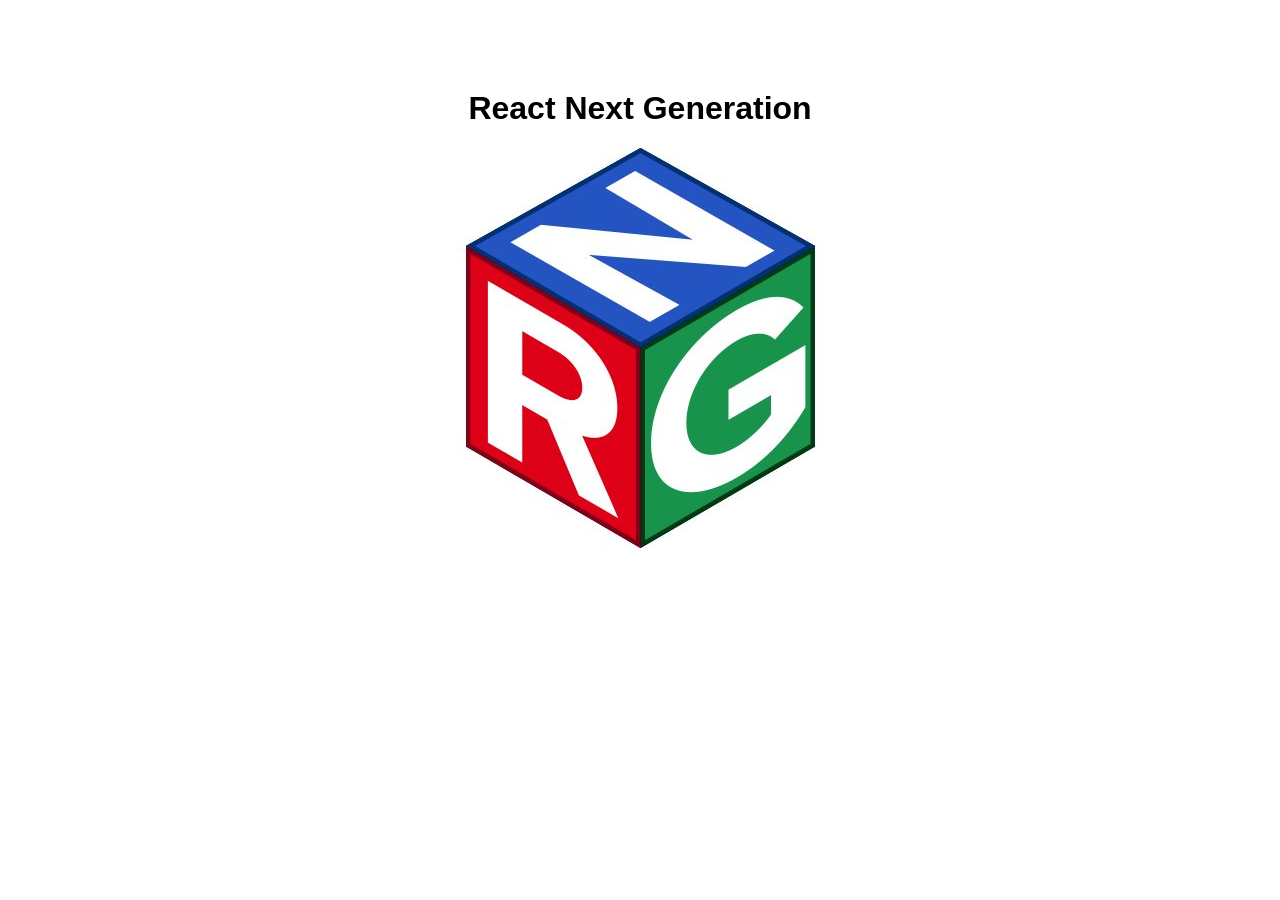
==== index.html @ 0e8c88c6 "initial commit" ====
<!doctype html>
<html lang="en">
    <head>
    <meta charset="utf-8">

    <title>Equipe RNG</title>
    <meta name="description" content="Equipe RNG">
    <meta name="author" content="Batista">

    <link rel="stylesheet" href="css/styles.css">

    </head>

    <body>
        <div class="container">
            <h1 id="nomeEquipe"></h1>
            <img src="images/rng.png" alt="rng"/>
        </div>
        <script src="js/scripts.js"></script>
    </body>
</html>
---- css/styles.css ----
body {
    font-family: "IBM Plex Sans", sans-serif
}

.container {
    text-align: center;
    margin-top: 10vh
}
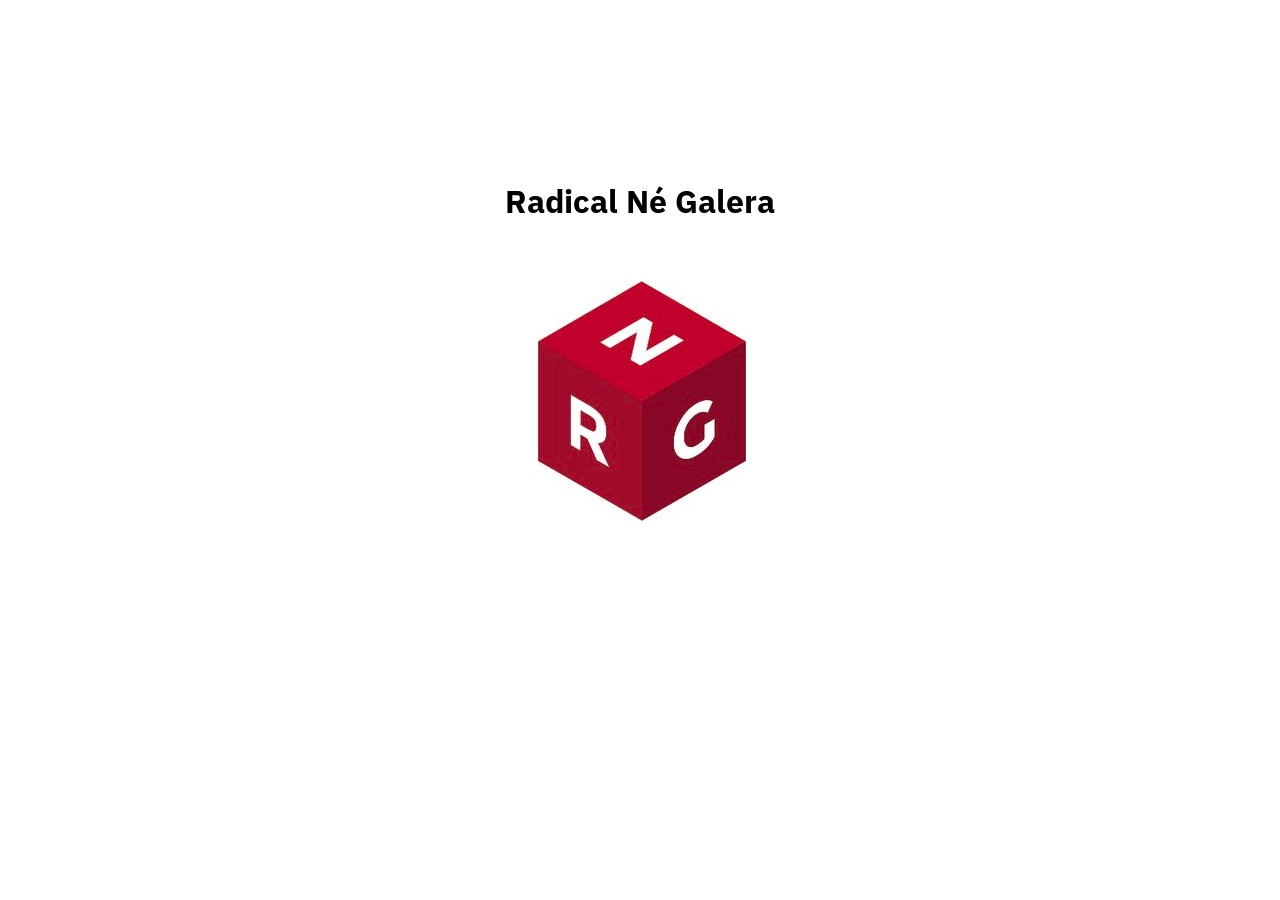
==== commit e31d30fe: "Change typography" ====
--- a/index.html
+++ b/index.html
@@ -1,21 +1,24 @@
-<!doctype html>
+<!DOCTYPE html>
 <html lang="en">
-    <head>
-    <meta charset="utf-8">
+  <head>
+    <meta charset="utf-8" />
 
     <title>Equipe RNG</title>
-    <meta name="description" content="Equipe RNG">
-    <meta name="author" content="Batista">
+    <meta name="description" content="Equipe RNG" />
+    <meta name="author" content="Batista" />
 
-    <link rel="stylesheet" href="css/styles.css">
+    <link rel="stylesheet" href="css/styles.css" />
+    <link
+      href="https://fonts.googleapis.com/css?family=IBM+Plex+Sans:400,400i,700,700i"
+      rel="stylesheet"
+    />
+  </head>
 
-    </head>
-
-    <body>
-        <div class="container">
-            <h1 id="nomeEquipe"></h1>
-            <img src="images/rng.png" alt="rng"/>
-        </div>
-        <script src="js/scripts.js"></script>
-    </body>
-</html>+  <body>
+    <div class="container">
+      <h1 id="nomeEquipe"></h1>
+      <img src="images/rng.png" alt="rng" />
+    </div>
+    <script src="js/scripts.js"></script>
+  </body>
+</html>
--- a/css/styles.css
+++ b/css/styles.css
@@ -1,8 +1,12 @@
 body {
-    font-family: "IBM Plex Sans", sans-serif
+  font-family: "IBM Plex Sans", sans-serif;
 }
 
 .container {
-    text-align: center;
-    margin-top: 10vh
-}+  text-align: center;
+  margin-top: 20vh;
+}
+
+img {
+  margin-top: 32px;
+}
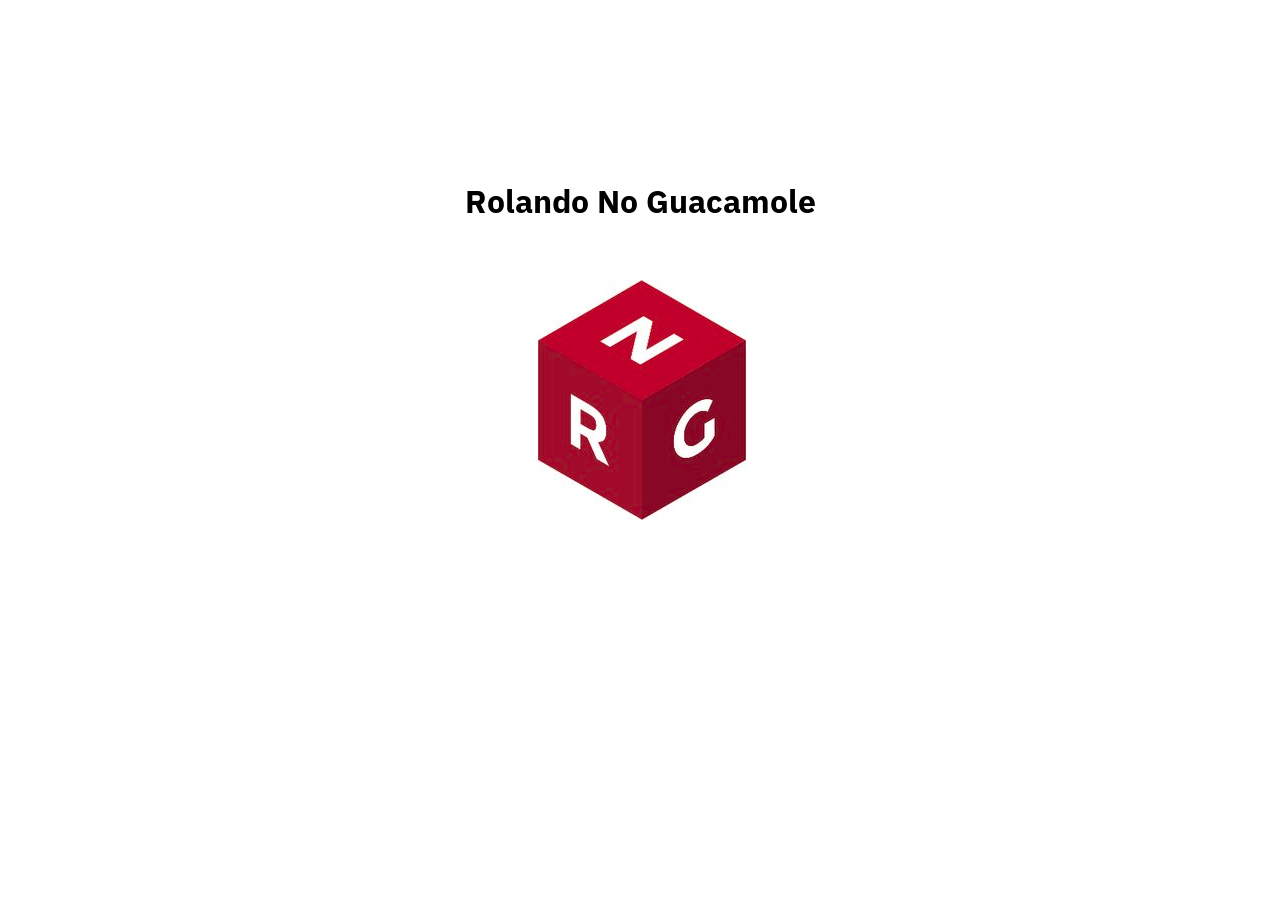
==== commit 4ca4bd89: "favicon" ====
--- a/index.html
+++ b/index.html
@@ -12,6 +12,7 @@
       href="https://fonts.googleapis.com/css?family=IBM+Plex+Sans:400,400i,700,700i"
       rel="stylesheet"
     />
+    <link rel="icon" href="images/rng.png">
   </head>
 
   <body>
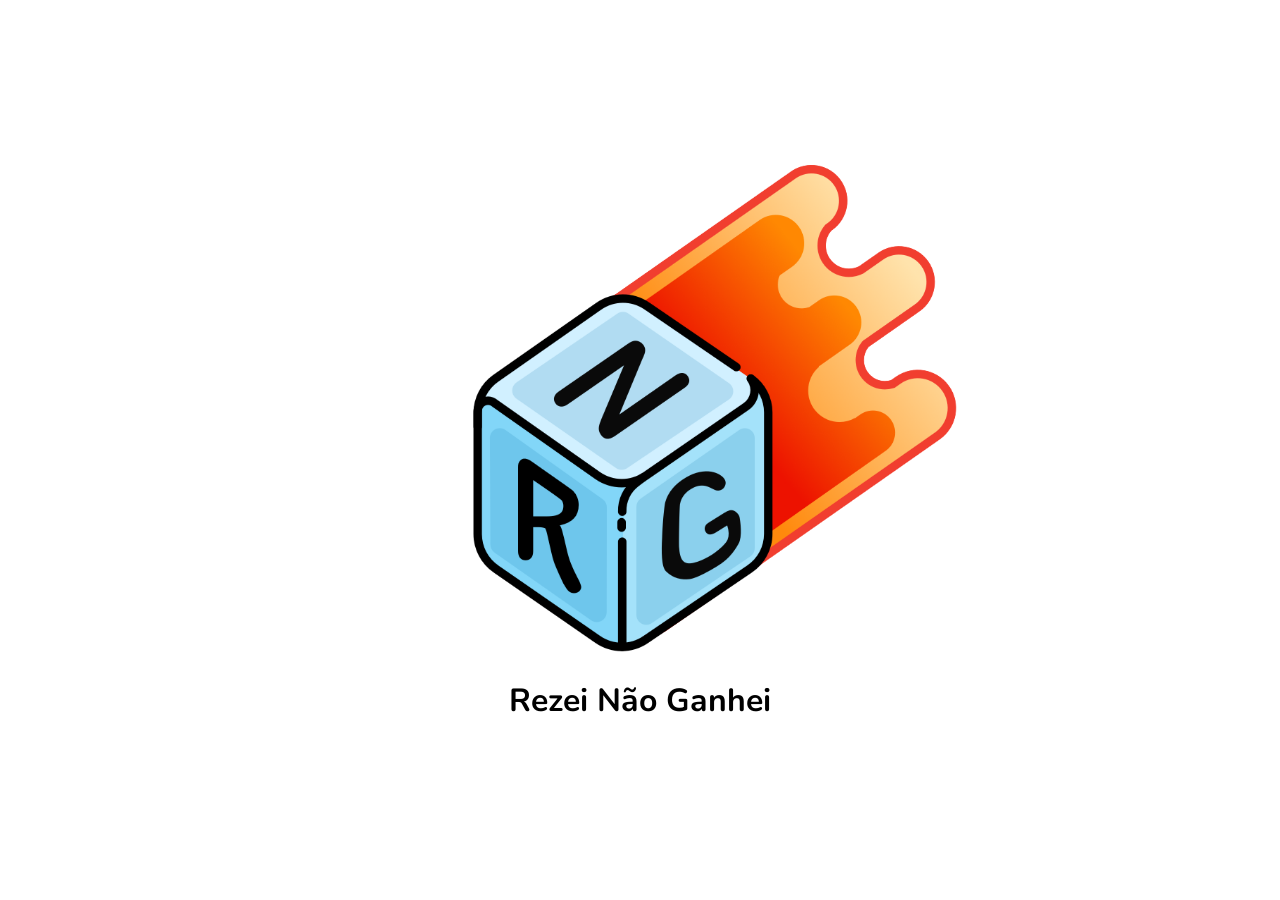
==== commit 459a90db: "dice with flames :game_die:" ====
--- a/index.html
+++ b/index.html
@@ -8,17 +8,19 @@
     <meta name="author" content="Batista" />
 
     <link rel="stylesheet" href="css/styles.css" />
-    <link
-      href="https://fonts.googleapis.com/css?family=IBM+Plex+Sans:400,400i,700,700i"
-      rel="stylesheet"
-    />
+    <link href="https://fonts.googleapis.com/css?family=Nunito" rel="stylesheet">
+    <link href="https://fonts.googleapis.com/css?family=IBM+Plex+Sans:400,400i,700,700i" rel="stylesheet"/>
     <link rel="icon" href="images/rng.png">
   </head>
 
   <body>
     <div class="container">
+      <!-- <img src="images/rng.png" alt="rng" /> -->
+      <div style="margin-right: 150px;">
+        <img src="images/dado.png" alt="dado" class="dado"/>
+        <img src="images/fogo.png" alt="fogo" class="fogo"/>
+      </div>
       <h1 id="nomeEquipe"></h1>
-      <img src="images/rng.png" alt="rng" />
     </div>
     <script src="js/scripts.js"></script>
   </body>
--- a/css/styles.css
+++ b/css/styles.css
@@ -1,5 +1,5 @@
 body {
-  font-family: "IBM Plex Sans", sans-serif;
+  font-family: "Nunito","IBM Plex Sans", sans-serif;
 }
 
 .container {
@@ -7,6 +7,90 @@
   margin-top: 20vh;
 }
 
-img {
-  margin-top: 32px;
+.dado {
+  max-width: 300px;
+  position: relative;
+  z-index: 2;
+  left: 300px;
+  -webkit-animation: slide-in-tr-with-spin 0.5s cubic-bezier(0.250, 0.460, 0.450, 0.940) both;
+  animation: slide-in-tr-with-spin 0.5s cubic-bezier(0.250, 0.460, 0.450, 0.940) both;
 }
+
+.fogo {
+  max-width: 480px;
+  position: relative;
+  z-index: 1;
+  top: -15px;
+  -webkit-animation: slide-in-tr 0.5s cubic-bezier(0.250, 0.460, 0.450, 0.940) both;
+  animation: slide-in-tr 0.5s cubic-bezier(0.250, 0.460, 0.450, 0.940) both;
+}
+
+/* ----------------------------------------------
+ * Generated by Animista on 2019-2-22 13:41:13
+ * w: http://animista.net, t: @cssanimista
+ * ---------------------------------------------- */
+
+/**
+ * ----------------------------------------
+ * animation slide-in-tr
+ * ----------------------------------------
+ */
+ @-webkit-keyframes slide-in-tr {
+  0% {
+    -webkit-transform: translateY(-1000px) translateX(1000px);
+            transform: translateY(-1000px) translateX(1000px);
+    opacity: 0;
+  }
+  100% {
+    -webkit-transform: translateY(0) translateX(0);
+            transform: translateY(0) translateX(0);
+    opacity: 1;
+  }
+}
+@keyframes slide-in-tr {
+  0% {
+    -webkit-transform: translateY(-1000px) translateX(1000px);
+            transform: translateY(-1000px) translateX(1000px);
+    opacity: 0;
+  }
+  100% {
+    -webkit-transform: translateY(0) translateX(0);
+            transform: translateY(0) translateX(0);
+    opacity: 1;
+  }
+}
+
+/* ----------------------------------------------
+ * Generated by Animista on 2019-2-22 13:41:13
+ * w: http://animista.net, t: @cssanimista
+  with the awesome touch of batatinha and suppito
+ * ---------------------------------------------- */
+/**
+ * ----------------------------------------
+ * animation slide-in-tr with spin
+ * ----------------------------------------
+ */
+ @-webkit-keyframes slide-in-tr-with-spin {
+  0% {
+    -webkit-transform: translateY(-1000px) translateX(1000px) rotate(720deg);
+            transform: translateY(-1000px) translateX(1000px) rotate(720deg);
+    opacity: 0;
+  }
+  100% {
+    -webkit-transform: translateY(0) translateX(0) rotate(0deg);
+            transform: translateY(0) translateX(0) rotate(0deg);
+    opacity: 1;
+  }
+}
+@keyframes slide-in-tr-with-spin {
+  0% {
+    -webkit-transform: translateY(-1000px) translateX(1000px) rotate(720deg);
+            transform: translateY(-1000px) translateX(1000px) rotate(720deg);
+    opacity: 0;
+  }
+  100% {
+    -webkit-transform: translateY(0) translateX(0) rotate(0deg);
+            transform: translateY(0) translateX(0) rotate(0deg);
+    opacity: 1;
+  }
+}
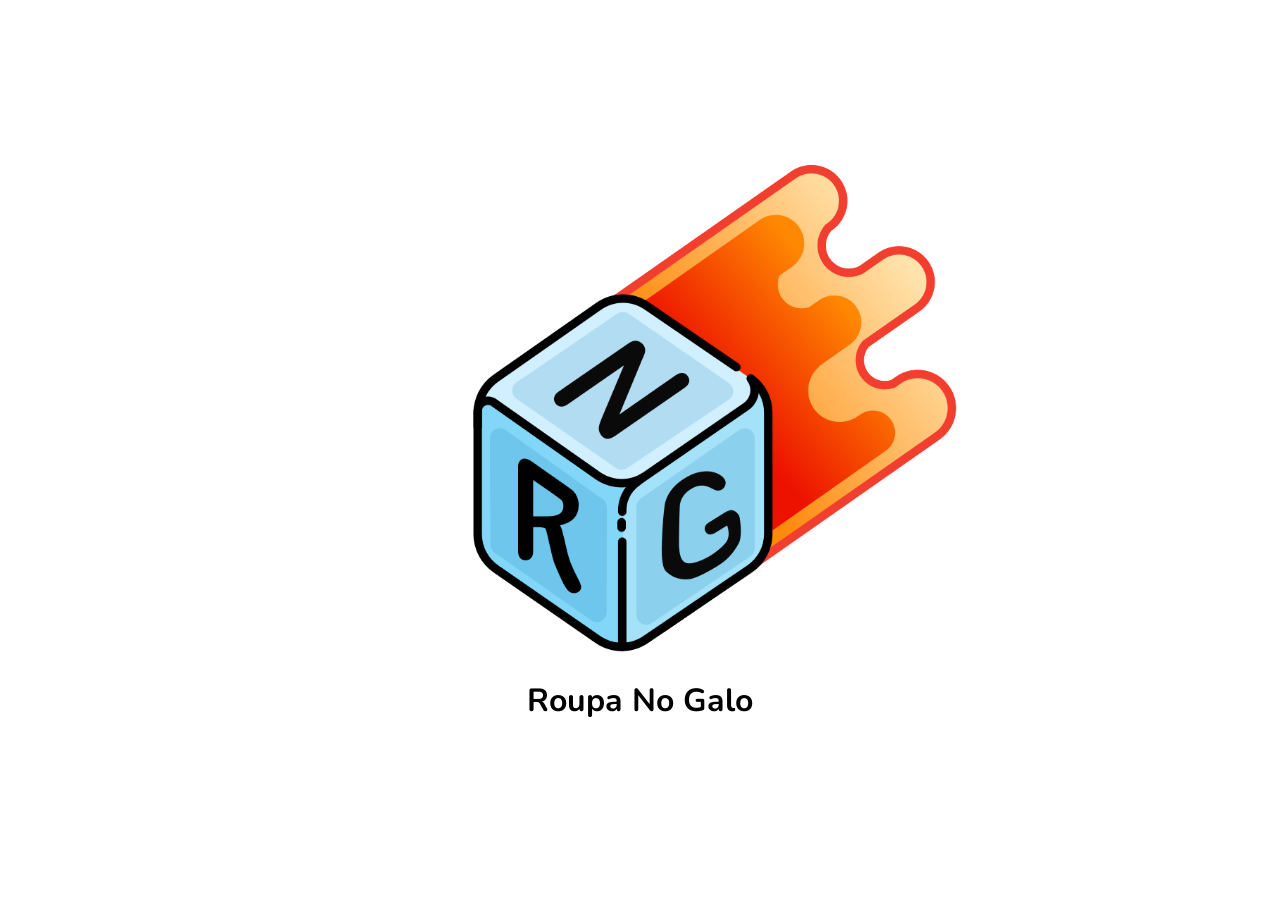
==== commit 60cbb3af: "added refresh" ====
--- a/index.html
+++ b/index.html
@@ -16,8 +16,8 @@
   <body>
     <div class="container">
       <!-- <img src="images/rng.png" alt="rng" /> -->
-      <div style="margin-right: 150px;">
-        <img src="images/dado.png" alt="dado" class="dado"/>
+      <div class="img-container" onclick="rollTheDice()">
+        <img src="images/dado.png" alt="dado" class="dado dado-animation"/>
         <img src="images/fogo.png" alt="fogo" class="fogo"/>
       </div>
       <h1 id="nomeEquipe"></h1>
--- a/css/styles.css
+++ b/css/styles.css
@@ -7,13 +7,26 @@
   margin-top: 20vh;
 }
 
+.img-container {
+  margin-right: 150px;
+}
+
 .dado {
   max-width: 300px;
   position: relative;
   z-index: 2;
   left: 300px;
+  cursor: pointer;
+}
+
+.dado-animation {
   -webkit-animation: slide-in-tr-with-spin 0.5s cubic-bezier(0.250, 0.460, 0.450, 0.940) both;
   animation: slide-in-tr-with-spin 0.5s cubic-bezier(0.250, 0.460, 0.450, 0.940) both;
+}
+
+.dado-spin {
+  -webkit-animation: spin 0.5s cubic-bezier(0.250, 0.460, 0.450, 0.940) both;
+  animation: spin 0.5s cubic-bezier(0.250, 0.460, 0.450, 0.940) both;
 }
 
 .fogo {
@@ -94,3 +107,36 @@
     opacity: 1;
   }
 }
+
+
+
+/* ----------------------------------------------
+ * Generated by Animista on 2019-2-22 13:41:13
+ * w: http://animista.net, t: @cssanimista
+  with the awesome touch of batatinha and suppito
+ * ---------------------------------------------- */
+/**
+ * ----------------------------------------
+ * animation slide-in-tr with spin
+ * ----------------------------------------
+ */
+ @-webkit-keyframes spin {
+  0% {
+    -webkit-transform: rotate(360deg);
+            transform: rotate(360deg);
+  }
+  100% {
+    -webkit-transform: rotate(0deg);
+            transform: rotate(0deg);
+  }
+}
+@keyframes spin {
+  0% {
+    -webkit-transform: rotate(360deg);
+            transform: rotate(360deg);
+  }
+  100% {
+    -webkit-transform: rotate(0deg);
+            transform: rotate(0deg);
+  }
+}
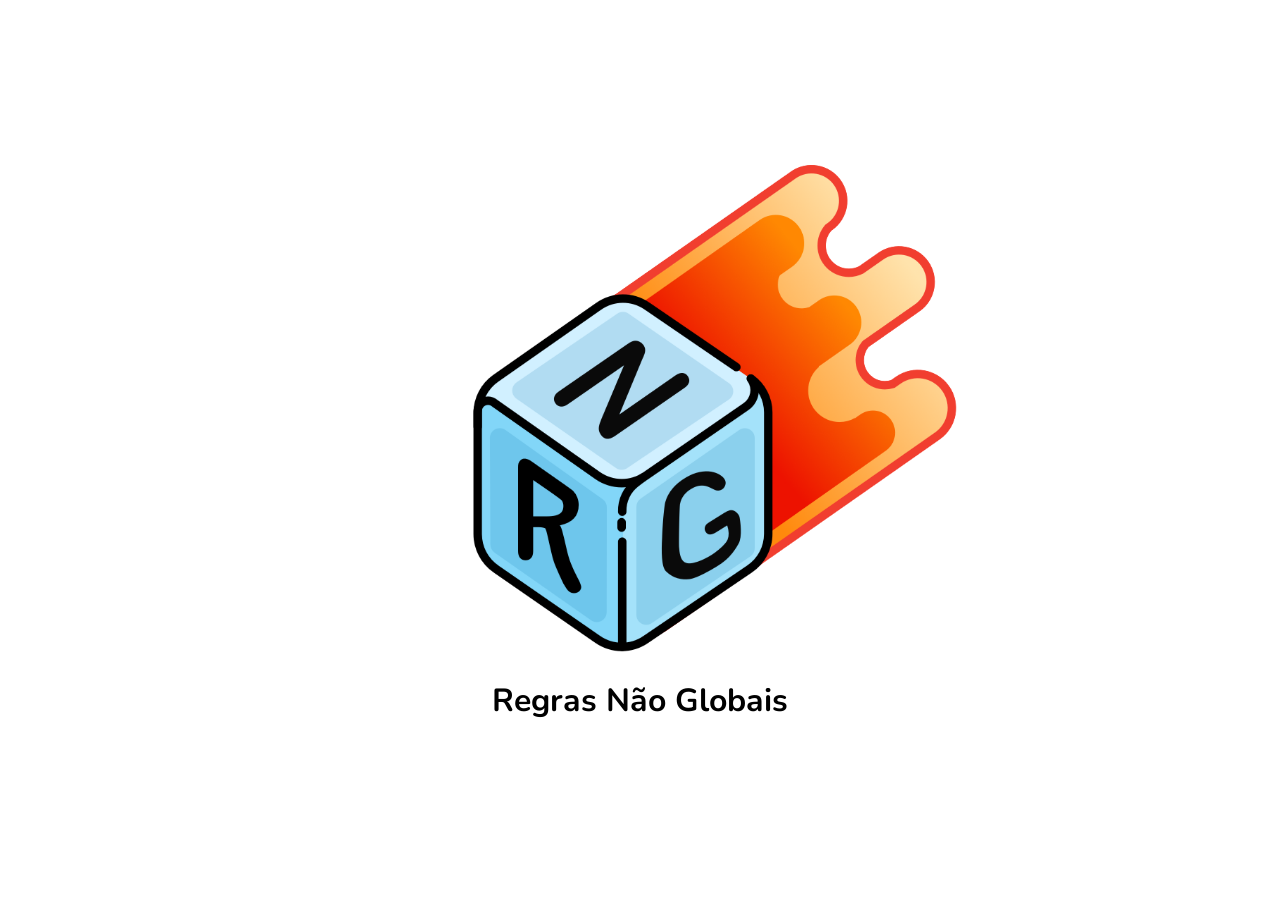
==== commit f6529a70: "code clean up" ====
--- a/index.html
+++ b/index.html
@@ -1,5 +1,5 @@
 <!DOCTYPE html>
-<html lang="en">
+<html lang="pt-br">
   <head>
     <meta charset="utf-8" />
 
@@ -7,17 +7,16 @@
     <meta name="description" content="Equipe RNG" />
     <meta name="author" content="Batista" />
 
+    <link rel="stylesheet" href="css/animations.css" />
     <link rel="stylesheet" href="css/styles.css" />
-    <link href="https://fonts.googleapis.com/css?family=Nunito" rel="stylesheet">
-    <link href="https://fonts.googleapis.com/css?family=IBM+Plex+Sans:400,400i,700,700i" rel="stylesheet"/>
+    <link rel="stylesheet" href="https://fonts.googleapis.com/css?family=Nunito" >
     <link rel="icon" href="images/rng.png">
   </head>
 
   <body>
     <div class="container">
-      <!-- <img src="images/rng.png" alt="rng" /> -->
       <div class="img-container" onclick="rollTheDice()">
-        <img src="images/dado.png" alt="dado" class="dado dado-animation"/>
+        <img src="images/dado.png" alt="dado" id="dado" class="dado dado-animation"/>
         <img src="images/fogo.png" alt="fogo" class="fogo"/>
       </div>
       <h1 id="nomeEquipe"></h1>
--- a/css/animations.css
+++ b/css/animations.css
@@ -0,0 +1,104 @@
+
+/* ----------------------------------------------
+ * Generated by Animista on 2019-2-22 13:41:13
+ * w: http://animista.net, t: @cssanimista
+ * ---------------------------------------------- */
+
+/**
+ * ----------------------------------------
+ * animation slide-in-tr
+ * ----------------------------------------
+ */
+ @-webkit-keyframes slide-in-tr {
+    0% {
+      -webkit-transform: translateY(-1000px) translateX(1000px);
+              transform: translateY(-1000px) translateX(1000px);
+      opacity: 0;
+    }
+    100% {
+      -webkit-transform: translateY(0) translateX(0);
+              transform: translateY(0) translateX(0);
+      opacity: 1;
+    }
+  }
+  @keyframes slide-in-tr {
+    0% {
+      -webkit-transform: translateY(-1000px) translateX(1000px);
+              transform: translateY(-1000px) translateX(1000px);
+      opacity: 0;
+    }
+    100% {
+      -webkit-transform: translateY(0) translateX(0);
+              transform: translateY(0) translateX(0);
+      opacity: 1;
+    }
+  }
+  
+  /* ----------------------------------------------
+   * Generated by Animista on 2019-2-22 13:41:13
+   * w: http://animista.net, t: @cssanimista
+    with the awesome touch of batatinha and suppito
+   * ---------------------------------------------- */
+  /**
+   * ----------------------------------------
+   * animation slide-in-tr with spin
+   * ----------------------------------------
+   */
+   @-webkit-keyframes slide-in-tr-with-spin {
+    0% {
+      -webkit-transform: translateY(-1000px) translateX(1000px) rotate(720deg);
+              transform: translateY(-1000px) translateX(1000px) rotate(720deg);
+      opacity: 0;
+    }
+    100% {
+      -webkit-transform: translateY(0) translateX(0) rotate(0deg);
+              transform: translateY(0) translateX(0) rotate(0deg);
+      opacity: 1;
+    }
+  }
+  @keyframes slide-in-tr-with-spin {
+    0% {
+      -webkit-transform: translateY(-1000px) translateX(1000px) rotate(720deg);
+              transform: translateY(-1000px) translateX(1000px) rotate(720deg);
+      opacity: 0;
+    }
+    100% {
+      -webkit-transform: translateY(0) translateX(0) rotate(0deg);
+              transform: translateY(0) translateX(0) rotate(0deg);
+      opacity: 1;
+    }
+  }
+  
+  
+  
+  /* ----------------------------------------------
+   * Generated by Animista on 2019-2-22 13:41:13
+   * w: http://animista.net, t: @cssanimista
+    with the awesome touch of batatinha and suppito
+   * ---------------------------------------------- */
+  /**
+   * ----------------------------------------
+   * animation slide-in-tr with spin
+   * ----------------------------------------
+   */
+   @-webkit-keyframes spin {
+    0% {
+      -webkit-transform: rotate(360deg);
+              transform: rotate(360deg);
+    }
+    100% {
+      -webkit-transform: rotate(0deg);
+              transform: rotate(0deg);
+    }
+  }
+  @keyframes spin {
+    0% {
+      -webkit-transform: rotate(360deg);
+              transform: rotate(360deg);
+    }
+    100% {
+      -webkit-transform: rotate(0deg);
+              transform: rotate(0deg);
+    }
+  }
+  
--- a/css/styles.css
+++ b/css/styles.css
@@ -1,10 +1,12 @@
 body {
-  font-family: "Nunito","IBM Plex Sans", sans-serif;
+  font-family: "Nunito", sans-serif;
+  overflow: hidden;
 }
 
 .container {
   text-align: center;
   margin-top: 20vh;
+  width: 100%;
 }
 
 .img-container {
@@ -36,107 +38,4 @@
   top: -15px;
   -webkit-animation: slide-in-tr 0.5s cubic-bezier(0.250, 0.460, 0.450, 0.940) both;
   animation: slide-in-tr 0.5s cubic-bezier(0.250, 0.460, 0.450, 0.940) both;
-}
-
-/* ----------------------------------------------
- * Generated by Animista on 2019-2-22 13:41:13
- * w: http://animista.net, t: @cssanimista
- * ---------------------------------------------- */
-
-/**
- * ----------------------------------------
- * animation slide-in-tr
- * ----------------------------------------
- */
- @-webkit-keyframes slide-in-tr {
-  0% {
-    -webkit-transform: translateY(-1000px) translateX(1000px);
-            transform: translateY(-1000px) translateX(1000px);
-    opacity: 0;
-  }
-  100% {
-    -webkit-transform: translateY(0) translateX(0);
-            transform: translateY(0) translateX(0);
-    opacity: 1;
-  }
-}
-@keyframes slide-in-tr {
-  0% {
-    -webkit-transform: translateY(-1000px) translateX(1000px);
-            transform: translateY(-1000px) translateX(1000px);
-    opacity: 0;
-  }
-  100% {
-    -webkit-transform: translateY(0) translateX(0);
-            transform: translateY(0) translateX(0);
-    opacity: 1;
-  }
-}
-
-/* ----------------------------------------------
- * Generated by Animista on 2019-2-22 13:41:13
- * w: http://animista.net, t: @cssanimista
-  with the awesome touch of batatinha and suppito
- * ---------------------------------------------- */
-/**
- * ----------------------------------------
- * animation slide-in-tr with spin
- * ----------------------------------------
- */
- @-webkit-keyframes slide-in-tr-with-spin {
-  0% {
-    -webkit-transform: translateY(-1000px) translateX(1000px) rotate(720deg);
-            transform: translateY(-1000px) translateX(1000px) rotate(720deg);
-    opacity: 0;
-  }
-  100% {
-    -webkit-transform: translateY(0) translateX(0) rotate(0deg);
-            transform: translateY(0) translateX(0) rotate(0deg);
-    opacity: 1;
-  }
-}
-@keyframes slide-in-tr-with-spin {
-  0% {
-    -webkit-transform: translateY(-1000px) translateX(1000px) rotate(720deg);
-            transform: translateY(-1000px) translateX(1000px) rotate(720deg);
-    opacity: 0;
-  }
-  100% {
-    -webkit-transform: translateY(0) translateX(0) rotate(0deg);
-            transform: translateY(0) translateX(0) rotate(0deg);
-    opacity: 1;
-  }
-}
-
-
-
-/* ----------------------------------------------
- * Generated by Animista on 2019-2-22 13:41:13
- * w: http://animista.net, t: @cssanimista
-  with the awesome touch of batatinha and suppito
- * ---------------------------------------------- */
-/**
- * ----------------------------------------
- * animation slide-in-tr with spin
- * ----------------------------------------
- */
- @-webkit-keyframes spin {
-  0% {
-    -webkit-transform: rotate(360deg);
-            transform: rotate(360deg);
-  }
-  100% {
-    -webkit-transform: rotate(0deg);
-            transform: rotate(0deg);
-  }
-}
-@keyframes spin {
-  0% {
-    -webkit-transform: rotate(360deg);
-            transform: rotate(360deg);
-  }
-  100% {
-    -webkit-transform: rotate(0deg);
-            transform: rotate(0deg);
-  }
-}
+}
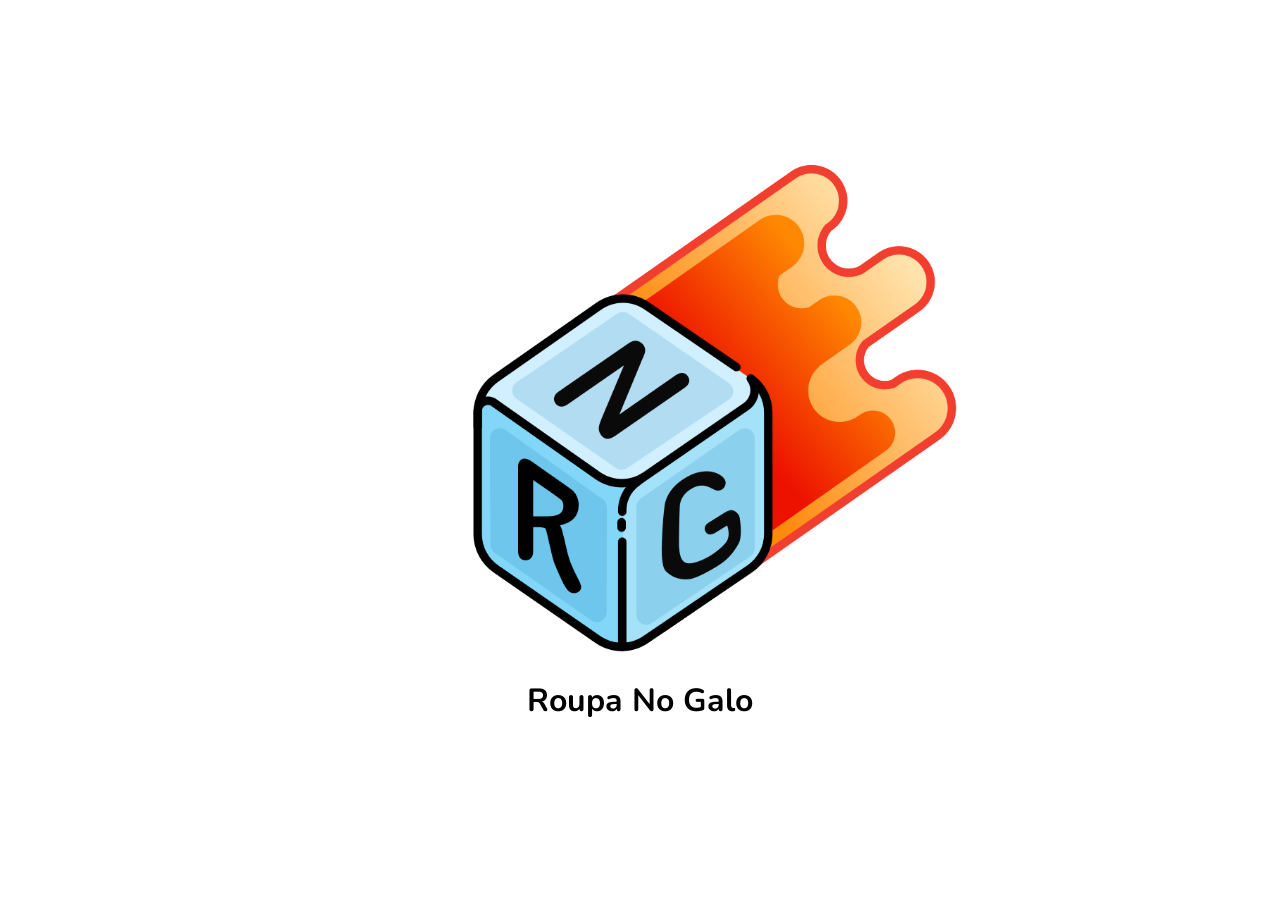
==== commit 71c032aa: "added game" ====
--- a/index.html
+++ b/index.html
@@ -16,11 +16,13 @@
   <body>
     <div class="container">
       <div class="img-container" onclick="rollTheDice()">
+        <div id="game"></div>
         <img src="images/dado.png" alt="dado" id="dado" class="dado dado-animation"/>
-        <img src="images/fogo.png" alt="fogo" class="fogo"/>
+        <img src="images/fogo.png" alt="fogo" id="fogo" class="fogo"/>
       </div>
       <h1 id="nomeEquipe"></h1>
     </div>
     <script src="js/scripts.js"></script>
+    <script src="js/game.js"></script>
   </body>
 </html>
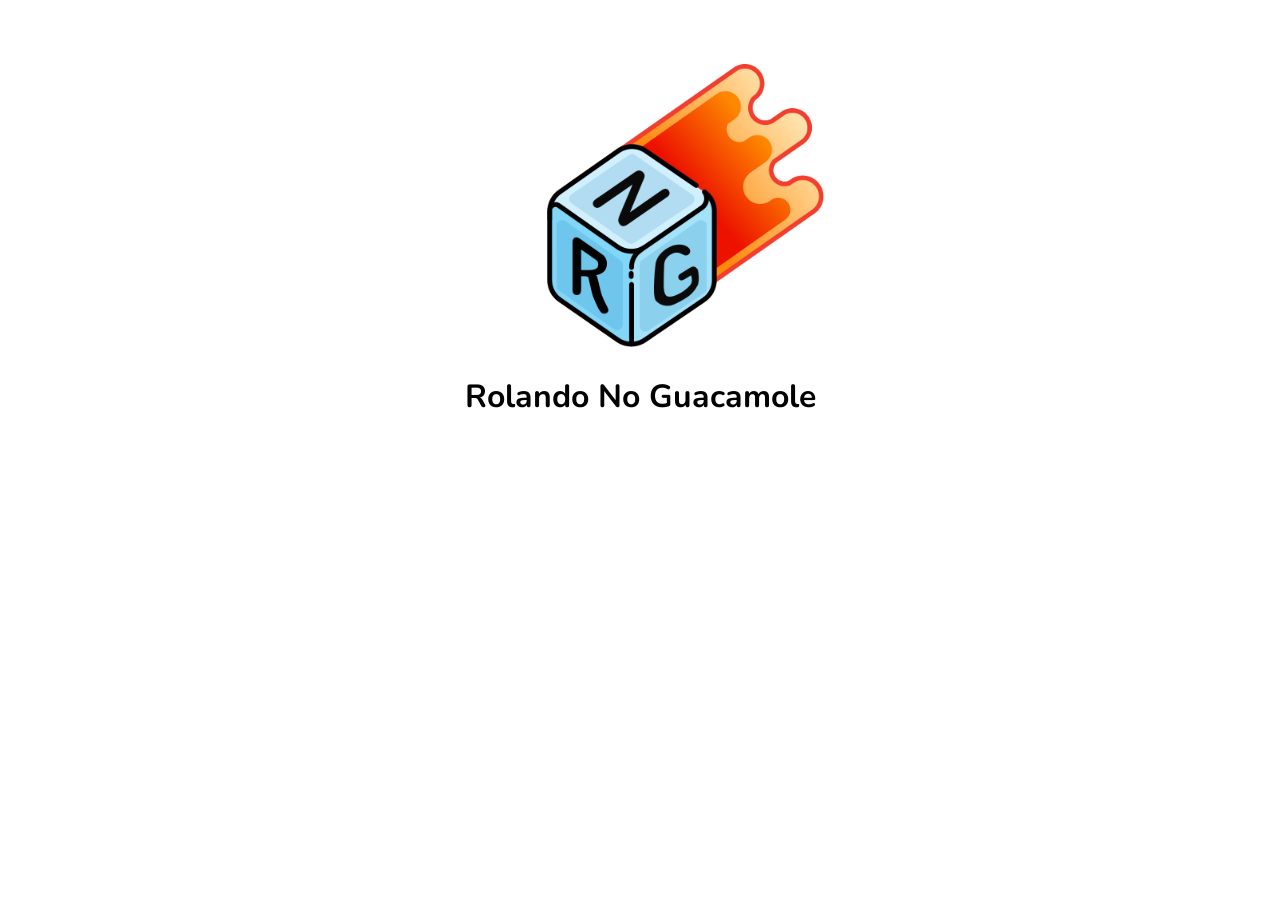
==== commit 8a3acbcf: "rwd" ====
--- a/index.html
+++ b/index.html
@@ -6,6 +6,7 @@
     <title>Equipe RNG</title>
     <meta name="description" content="Equipe RNG" />
     <meta name="author" content="Batista" />
+    <meta name="viewport" content="width=device-width, initial-scale=1.0">
 
     <link rel="stylesheet" href="css/animations.css" />
     <link rel="stylesheet" href="css/styles.css" />
@@ -15,10 +16,10 @@
 
   <body>
     <div class="container">
-      <div class="img-container" onclick="rollTheDice()">
+      <div onclick="rollTheDice()">
         <div id="game"></div>
+        <img src="images/fogo.png" alt="fogo" id="fogo" class="fogo"/>
         <img src="images/dado.png" alt="dado" id="dado" class="dado dado-animation"/>
-        <img src="images/fogo.png" alt="fogo" id="fogo" class="fogo"/>
       </div>
       <h1 id="nomeEquipe"></h1>
     </div>
--- a/css/styles.css
+++ b/css/styles.css
@@ -1,24 +1,55 @@
 body {
   font-family: "Nunito", sans-serif;
-  overflow: hidden;
+}
+
+img {
+  height: auto;
+  margin: auto;
+  position: relative;
+}
+
+@media only screen and (max-width: 768px) {
+  .dado {
+    width: 25% !important;
+    right: 18vw !important;
+  }
+  .fogo {
+    width: 39% !important;
+    left: 18vw !important;
+    bottom: 2vw !important;
+  }
+}
+
+@media only screen and (max-width: 1400px) {
+  .fogo {
+    bottom: 2vw !important;
+  }
 }
 
 .container {
+  margin-top: 10vh;
+  margin-left: auto;
+  margin-right: auto;
   text-align: center;
-  margin-top: 20vh;
-  width: 100%;
-}
-
-.img-container {
-  margin-right: 150px;
+  width: 90%;
 }
 
 .dado {
-  max-width: 300px;
-  position: relative;
+  width: 15%;
+  right: 11vw;
+  margin-left: auto;
+  margin-right: auto;
+  cursor: pointer;
   z-index: 2;
-  left: 300px;
-  cursor: pointer;
+}
+
+.fogo {
+  width: 23%;
+  left: 11vw;
+  bottom: 3vh;
+  z-index: 1;
+  -webkit-animation: slide-in-tr 0.5s cubic-bezier(0.250, 0.460, 0.450, 0.940) both;
+  animation: slide-in-tr 0.5s cubic-bezier(0.250, 0.460, 0.450, 0.940) both;
 }
 
 .dado-animation {
@@ -29,13 +60,4 @@
 .dado-spin {
   -webkit-animation: spin 0.5s cubic-bezier(0.250, 0.460, 0.450, 0.940) both;
   animation: spin 0.5s cubic-bezier(0.250, 0.460, 0.450, 0.940) both;
-}
-
-.fogo {
-  max-width: 480px;
-  position: relative;
-  z-index: 1;
-  top: -15px;
-  -webkit-animation: slide-in-tr 0.5s cubic-bezier(0.250, 0.460, 0.450, 0.940) both;
-  animation: slide-in-tr 0.5s cubic-bezier(0.250, 0.460, 0.450, 0.940) both;
 }
